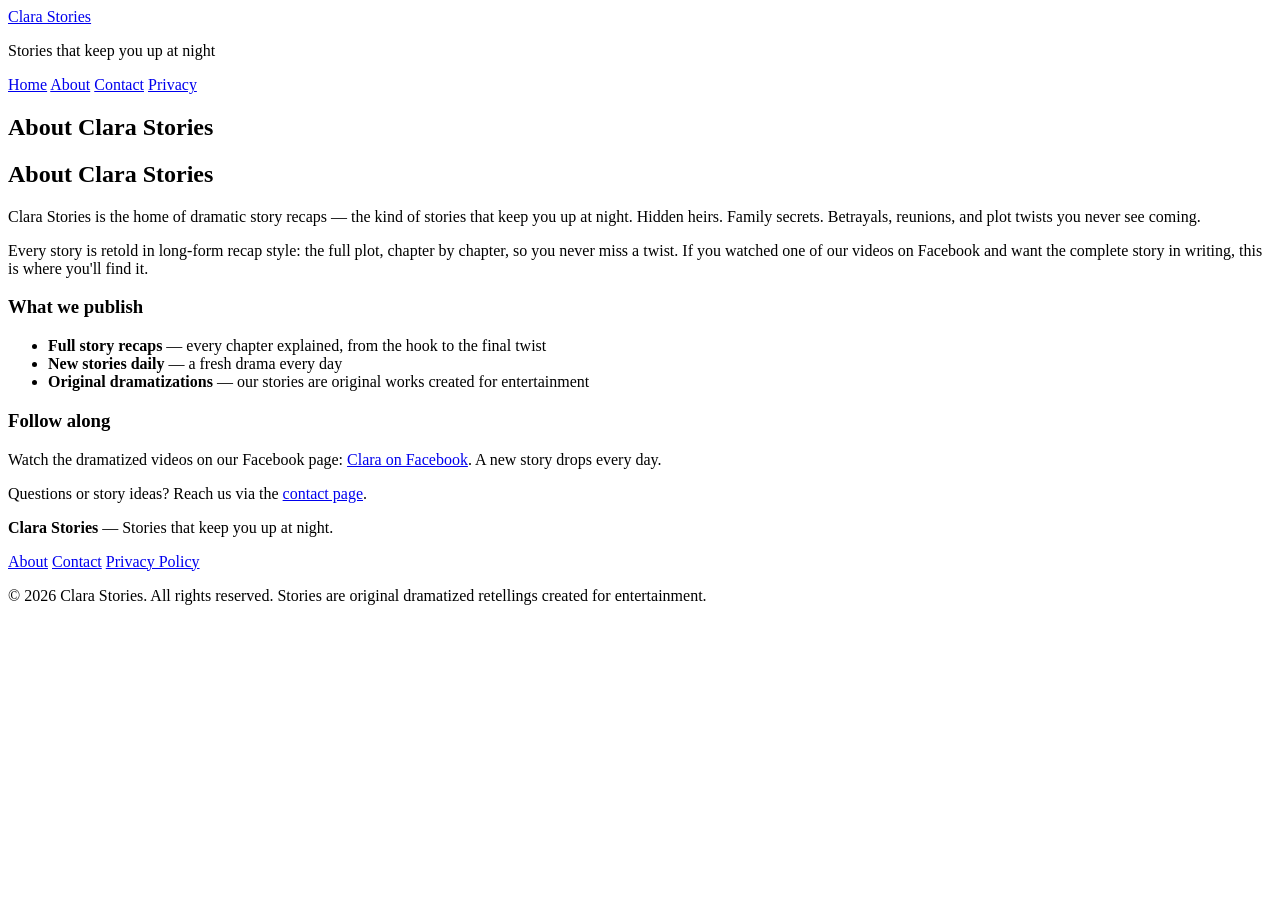
==== about.html @ d2161f7f "Clara Stories launch" ====
<!DOCTYPE html>
<html lang="en">
<head>
<meta charset="utf-8">
<meta name="viewport" content="width=device-width, initial-scale=1">
<title>About Clara Stories | Clara Stories</title>
<meta name="description" content="Clara Stories retells dramatic short-drama stories — hidden heirs, family secrets, and plot twists — with a new story every day.">
<link rel="canonical" href="https://moneyatlas-blog.github.io/clara-stories/about.html">
<meta property="og:type" content="website">
<meta property="og:title" content="About Clara Stories | Clara Stories">
<meta property="og:description" content="Clara Stories retells dramatic short-drama stories — hidden heirs, family secrets, and plot twists — with a new story every day.">
<meta property="og:url" content="https://moneyatlas-blog.github.io/clara-stories/about.html">
<meta property="og:site_name" content="Clara Stories">
<link rel="stylesheet" href="/clara-stories/style.css">



</head>
<body>
<header class="site-header">
  <div class="wrap">
    <a class="brand" href="/clara-stories/">Clara Stories</a>
    <p class="brand-tag">Stories that keep you up at night</p>
    <nav aria-label="Main navigation">
      <a href="/clara-stories/">Home</a>
      <a href="/clara-stories/about.html">About</a>
      <a href="/clara-stories/contact.html">Contact</a>
      <a href="/clara-stories/privacy.html">Privacy</a>
    </nav>
  </div>
</header>
<main class="wrap">
<article class="post static-page">
  <header>
    <h1>About Clara Stories</h1>
  </header>
  <div class="post-body">
<h2>About Clara Stories</h2>
<p>Clara Stories is the home of dramatic story recaps — the kind of stories that keep you up at night. Hidden heirs. Family secrets. Betrayals, reunions, and plot twists you never see coming.</p>
<p>Every story is retold in long-form recap style: the full plot, chapter by chapter, so you never miss a twist. If you watched one of our videos on Facebook and want the complete story in writing, this is where you'll find it.</p>
<h3>What we publish</h3>
<ul>
<li><strong>Full story recaps</strong> — every chapter explained, from the hook to the final twist</li>
<li><strong>New stories daily</strong> — a fresh drama every day</li>
<li><strong>Original dramatizations</strong> — our stories are original works created for entertainment</li>
</ul>
<h3>Follow along</h3>
<p>Watch the dramatized videos on our Facebook page: <a href="https://www.facebook.com/profile.php?id=61579542695641">Clara on Facebook</a>. A new story drops every day.</p>
<p>Questions or story ideas? Reach us via the <a href="/clara-stories/contact.html">contact page</a>.</p>
  </div>
</article>

</main>
<footer class="site-footer">
  <div class="wrap">
    <p><strong>Clara Stories</strong> — Stories that keep you up at night.</p>
    <nav aria-label="Footer navigation">
      <a href="/clara-stories/about.html">About</a>
      <a href="/clara-stories/contact.html">Contact</a>
      <a href="/clara-stories/privacy.html">Privacy Policy</a>
    </nav>
    <p class="fine">© 2026 Clara Stories. All rights reserved. Stories are original dramatized retellings created for entertainment.</p>
  </div>
</footer>
</body>
</html>
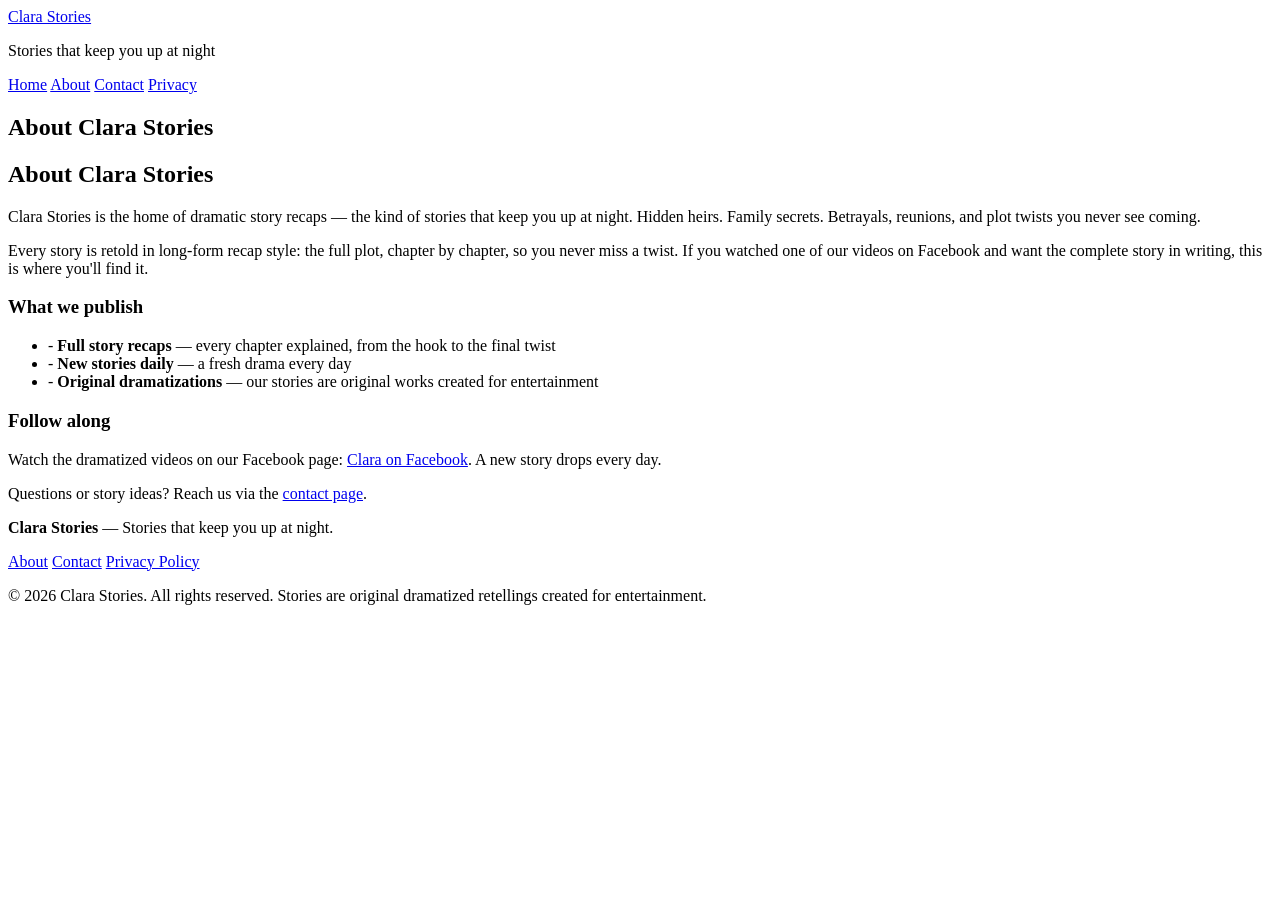
==== commit 9562cdff: "Attach GA4 G-SVHL07ETMD" ====
--- a/about.html
+++ b/about.html
@@ -13,7 +13,14 @@
 <meta property="og:site_name" content="Clara Stories">
 <link rel="stylesheet" href="/clara-stories/style.css">
 
-
+<!-- Google Analytics 4 -->
+<script async src="https://www.googletagmanager.com/gtag/js?id=G-SVHL07ETMD"></script>
+<script>
+  window.dataLayer = window.dataLayer || [];
+  function gtag(){dataLayer.push(arguments);}
+  gtag('js', new Date());
+  gtag('config', 'G-SVHL07ETMD');
+</script>
 
 </head>
 <body>
@@ -37,12 +44,12 @@
   <div class="post-body">
 <h2>About Clara Stories</h2>
 <p>Clara Stories is the home of dramatic story recaps — the kind of stories that keep you up at night. Hidden heirs. Family secrets. Betrayals, reunions, and plot twists you never see coming.</p>
-<p>Every story is retold in long-form recap style: the full plot, chapter by chapter, so you never miss a twist. If you watched one of our videos on Facebook and want the complete story in writing, this is where you'll find it.</p>
+<p>Every story is retold in long-form recap style: the full plot, chapter by chapter, so you never miss a twist. If you watched one of our videos on Facebook and want the complete story in writing, this is where you&#x27;ll find it.</p>
 <h3>What we publish</h3>
 <ul>
-<li><strong>Full story recaps</strong> — every chapter explained, from the hook to the final twist</li>
-<li><strong>New stories daily</strong> — a fresh drama every day</li>
-<li><strong>Original dramatizations</strong> — our stories are original works created for entertainment</li>
+<li>- <strong>Full story recaps</strong> — every chapter explained, from the hook to the final twist</li>
+<li>- <strong>New stories daily</strong> — a fresh drama every day</li>
+<li>- <strong>Original dramatizations</strong> — our stories are original works created for entertainment</li>
 </ul>
 <h3>Follow along</h3>
 <p>Watch the dramatized videos on our Facebook page: <a href="https://www.facebook.com/profile.php?id=61579542695641">Clara on Facebook</a>. A new story drops every day.</p>
